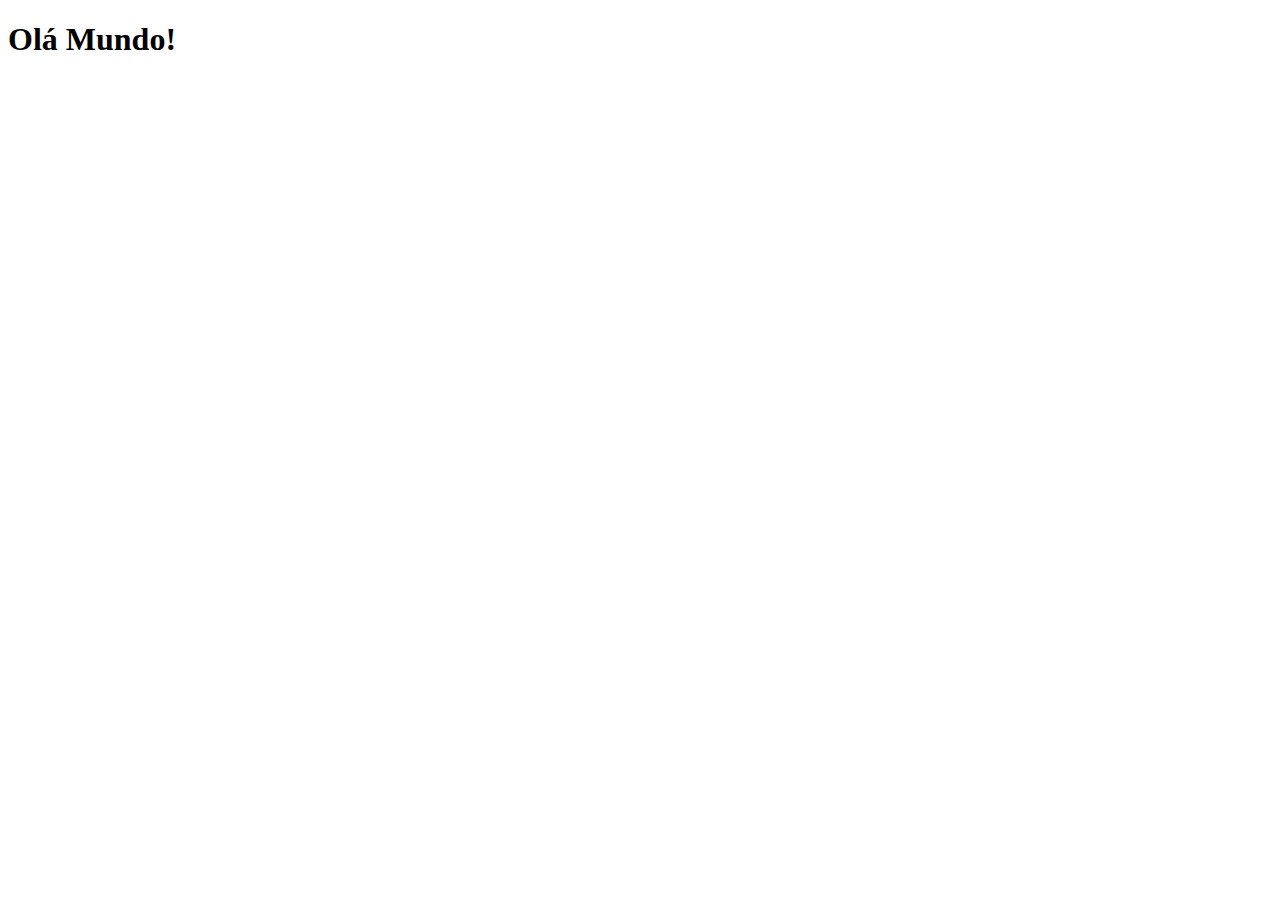
==== projetosocial/index.html @ bc6bc2da "inicial" ====
<!DOCTYPE html>
<html lang="en">
<head>
    <meta charset="UTF-8">
    <meta http-equiv="X-UA-Compatible" content="IE=edge">
    <meta name="viewport" content="width=device-width, initial-scale=1.0">
    <link rel="shortcut icon" href="favicon.ico" type="image/x-icon">
    <title>Projetos sociais</title>
</head>
<body>
    <h1>Olá Mundo!</h1>
</body>
</html>
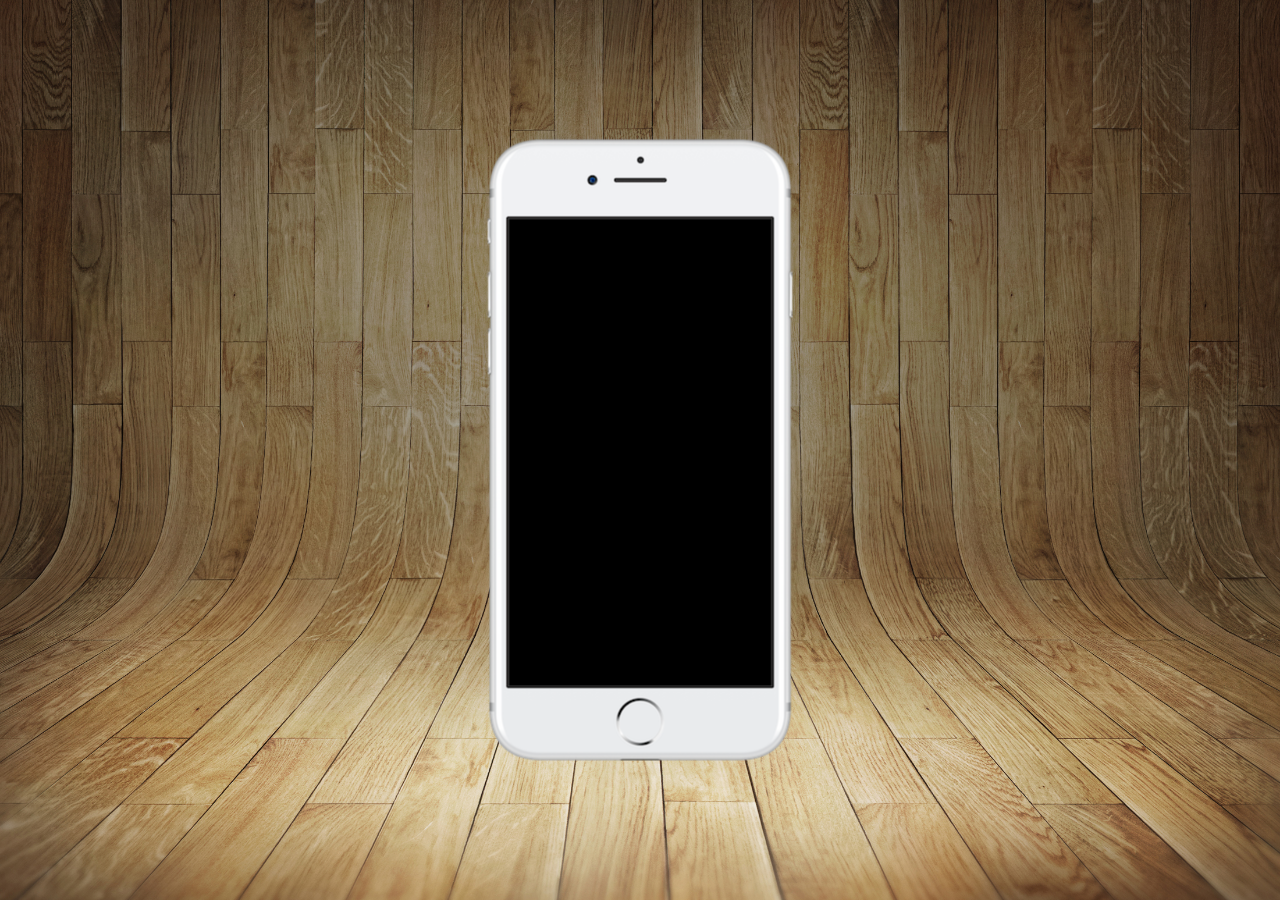
==== commit 04cfa4f8: "projeto1" ====
--- a/projetosocial/index.html
+++ b/projetosocial/index.html
@@ -5,9 +5,17 @@
     <meta http-equiv="X-UA-Compatible" content="IE=edge">
     <meta name="viewport" content="width=device-width, initial-scale=1.0">
     <link rel="shortcut icon" href="favicon.ico" type="image/x-icon">
+    <link rel="stylesheet" href="estilos/style.css">
     <title>Projetos sociais</title>
 </head>
 <body>
-    <h1>Olá Mundo!</h1>
+    <main>
+        <section id="telefone">
+
+        </section>
+        <section id="redes-sociais">
+
+        </section>
+    </main>
 </body>
 </html>--- a/projetosocial/estilos/style.css
+++ b/projetosocial/estilos/style.css
@@ -0,0 +1,36 @@
+@charset "UTF-8";
+
+*{
+    margin: 0px;
+    padding: 0px;
+    font-family: Arial, Helvetica, sans-serif;
+}
+
+html, body{
+    height: 100vh;
+    width: 100vw;
+    background-color: black;
+}
+
+body{
+    background-image: url('../imagens/fundo-madeira.jpg');
+    background-repeat: no-repeat;
+    background-position: center;
+    background-size: cover;
+    background-attachment: fixed;
+}
+main{
+    position: relative;
+    height: 100vh;
+}
+
+#telefone{
+    position: absolute;
+    width: 311px;
+    height: 627px;
+    transform: translate(-50%, -50%);
+    top: 50%;
+    left: 50%;
+    background-image: url('../imagens/frame-iphone.png');
+    background-repeat: no-repeat;
+}